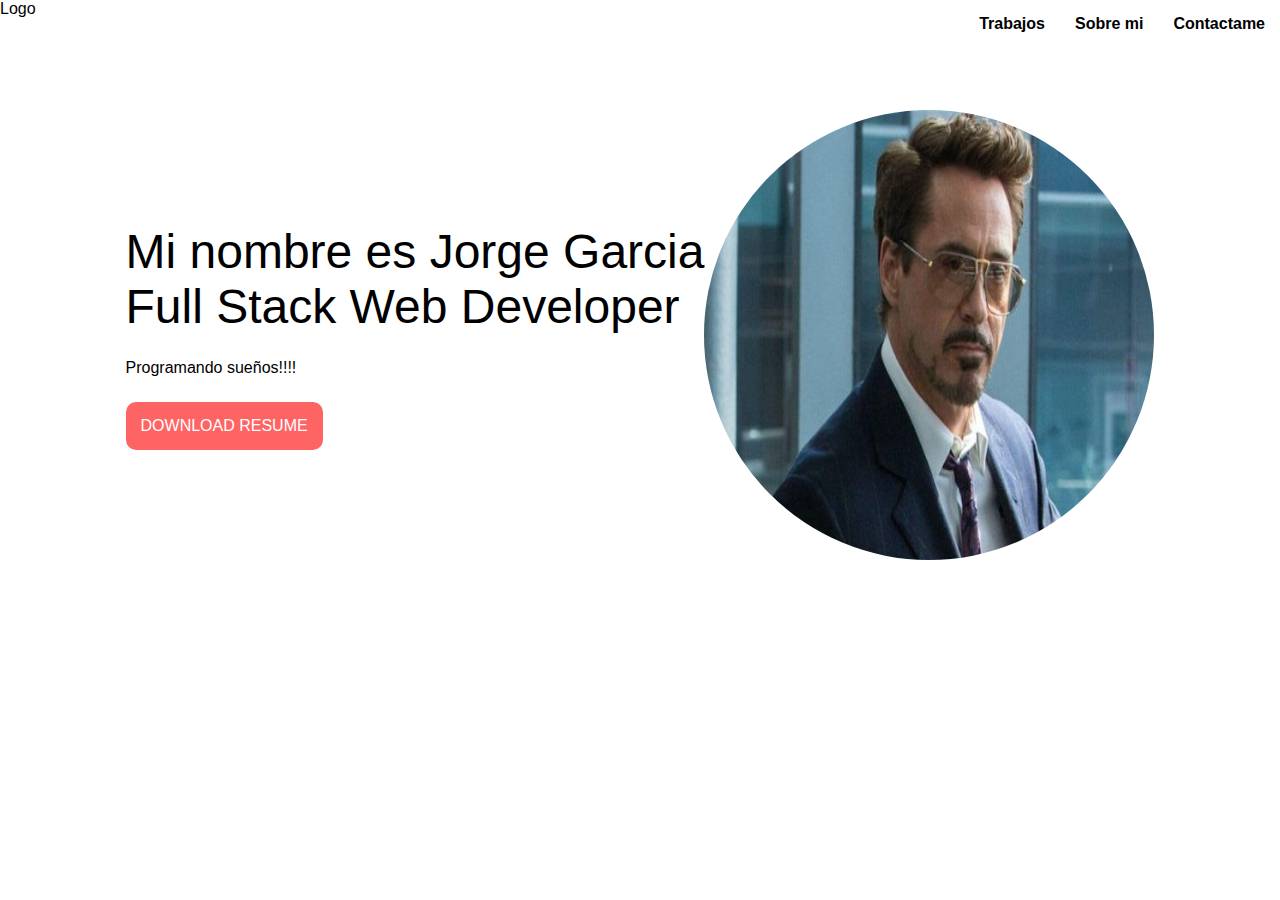
==== Semana03/portafolio.html @ 6a23c2be "semana 03" ====
<!DOCTYPE html>
<html lang="en">
    <head>
        <meta charset="UTF-8">
        <meta http-equiv="X-UA-Compatible" content="IE=edge">
        <meta name="viewport" content="width=device-width, initial-scale=1.0">
        <title>Semana 03</title>
        <link rel="stylesheet" href="./styles.css">
    </head>
    <body>
        <header class="header">
            <span>Logo</span>
            <nav class="nav">
                <ul>
                    <li>
                        <a href="">Trabajos</a>
                    </li>
                    <li>
                        <a href="">Sobre mi</a>
                    </li>
                    <li>
                        <a href="">Contactame</a>
                    </li>
                </ul>
            </nav>
        </header>
        <section class="banner">
            <!-- etiqueta no semantica - contenedora -->
            <div>
                <h1 class="title">Mi nombre es Jorge Garcia</h1>
                <h2 class="title">Full Stack Web Developer</h2>
                <p class="resume">Programando sueños!!!!</p>
                <button class="btn-primary">Download resume</button>
            </div>
            <div>
                <img src="./images/profile.jpeg" class="img-profile" alt="foto de perfil">
            </div>
        </section>
    </body>
</html>
---- Semana03/styles.css ----
*{
    margin: 0;
    padding: 0;
}

/* Valores globales */
body{
    font-family: Arial, Helvetica, sans-serif;
}

/*   encabezado  */
.header{
    display: flex;
    justify-content: space-between;
}

.nav ul{
    display: flex;
    list-style: none;
    padding: 0;
}

.nav ul li{
    padding: 15px;
}

.nav ul a{
    text-decoration: none;
    color: #000;
    font-weight: 600;
}

.banner{
    height: 50vh;
    display: flex;
    align-items: center;
    justify-content: center;
    padding-top: 4rem;
}

.title{
    font-size: 3em;
    font-weight: 500;
}

.resume{
    width: 45%;
    font-weight: 300;
    margin-top: 25px;
    margin-bottom: 25px;
}

.btn-primary{
    background-color: #ff6464;
    color: #fff;
    border: none;
    padding: 15px;
    text-transform: uppercase;
    font-size: 16px;
    cursor: pointer;
    border-radius: 10px;
}

.btn-primary:hover{
    background-color: yellow;
    color: #000;
    font-weight: bold;
}

.img-profile{
    width: 450px;
    height: 450px;
    border-radius: 50%;
}
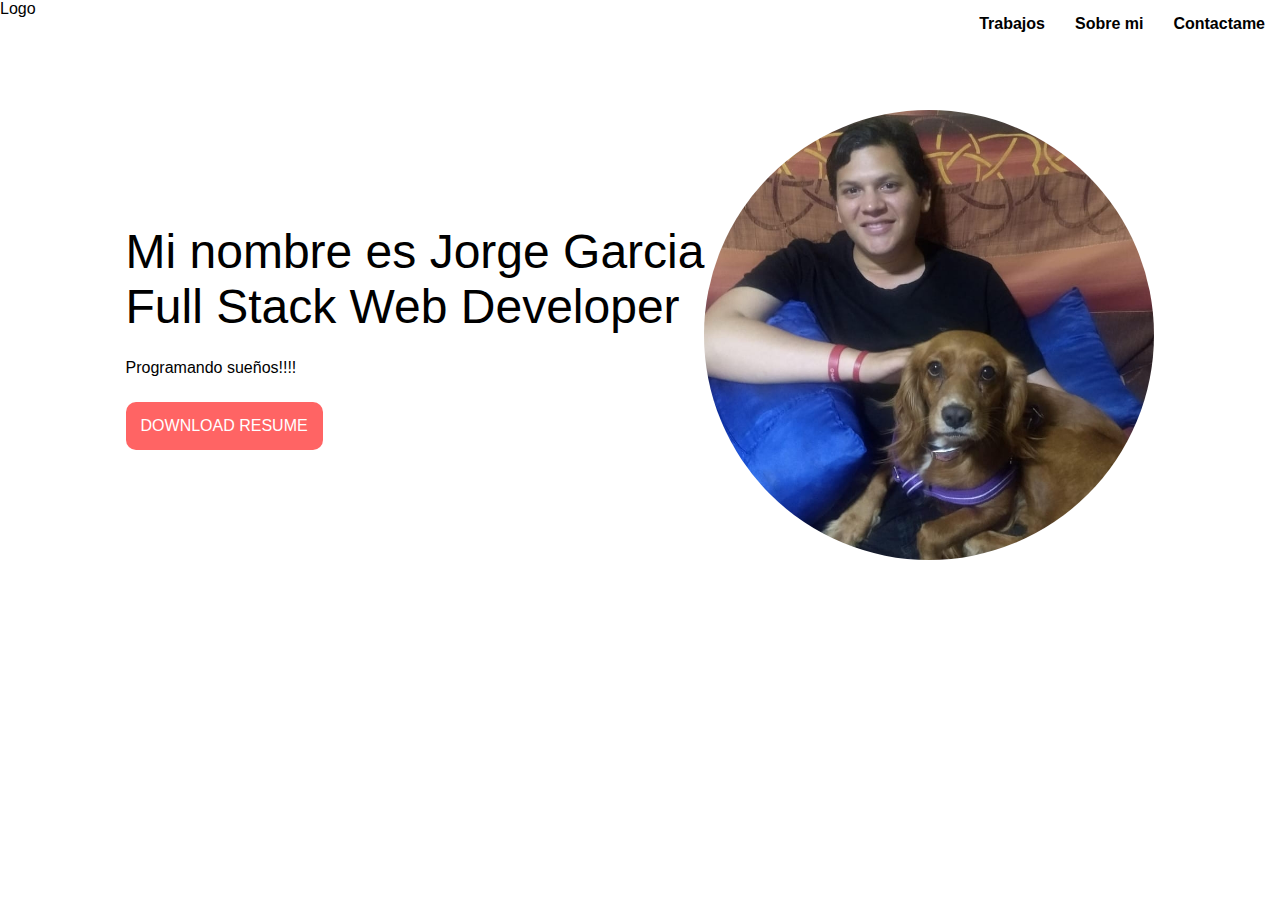
==== commit 11266592: "cambios en la imagen" ====
--- a/Semana03/portafolio.html
+++ b/Semana03/portafolio.html
@@ -33,7 +33,7 @@
                 <button class="btn-primary">Download resume</button>
             </div>
             <div>
-                <img src="./images/profile.jpeg" class="img-profile" alt="foto de perfil">
+                <img src="./images/jorge_hopper.jpeg" class="img-profile" alt="foto de perfil">
             </div>
         </section>
     </body>
